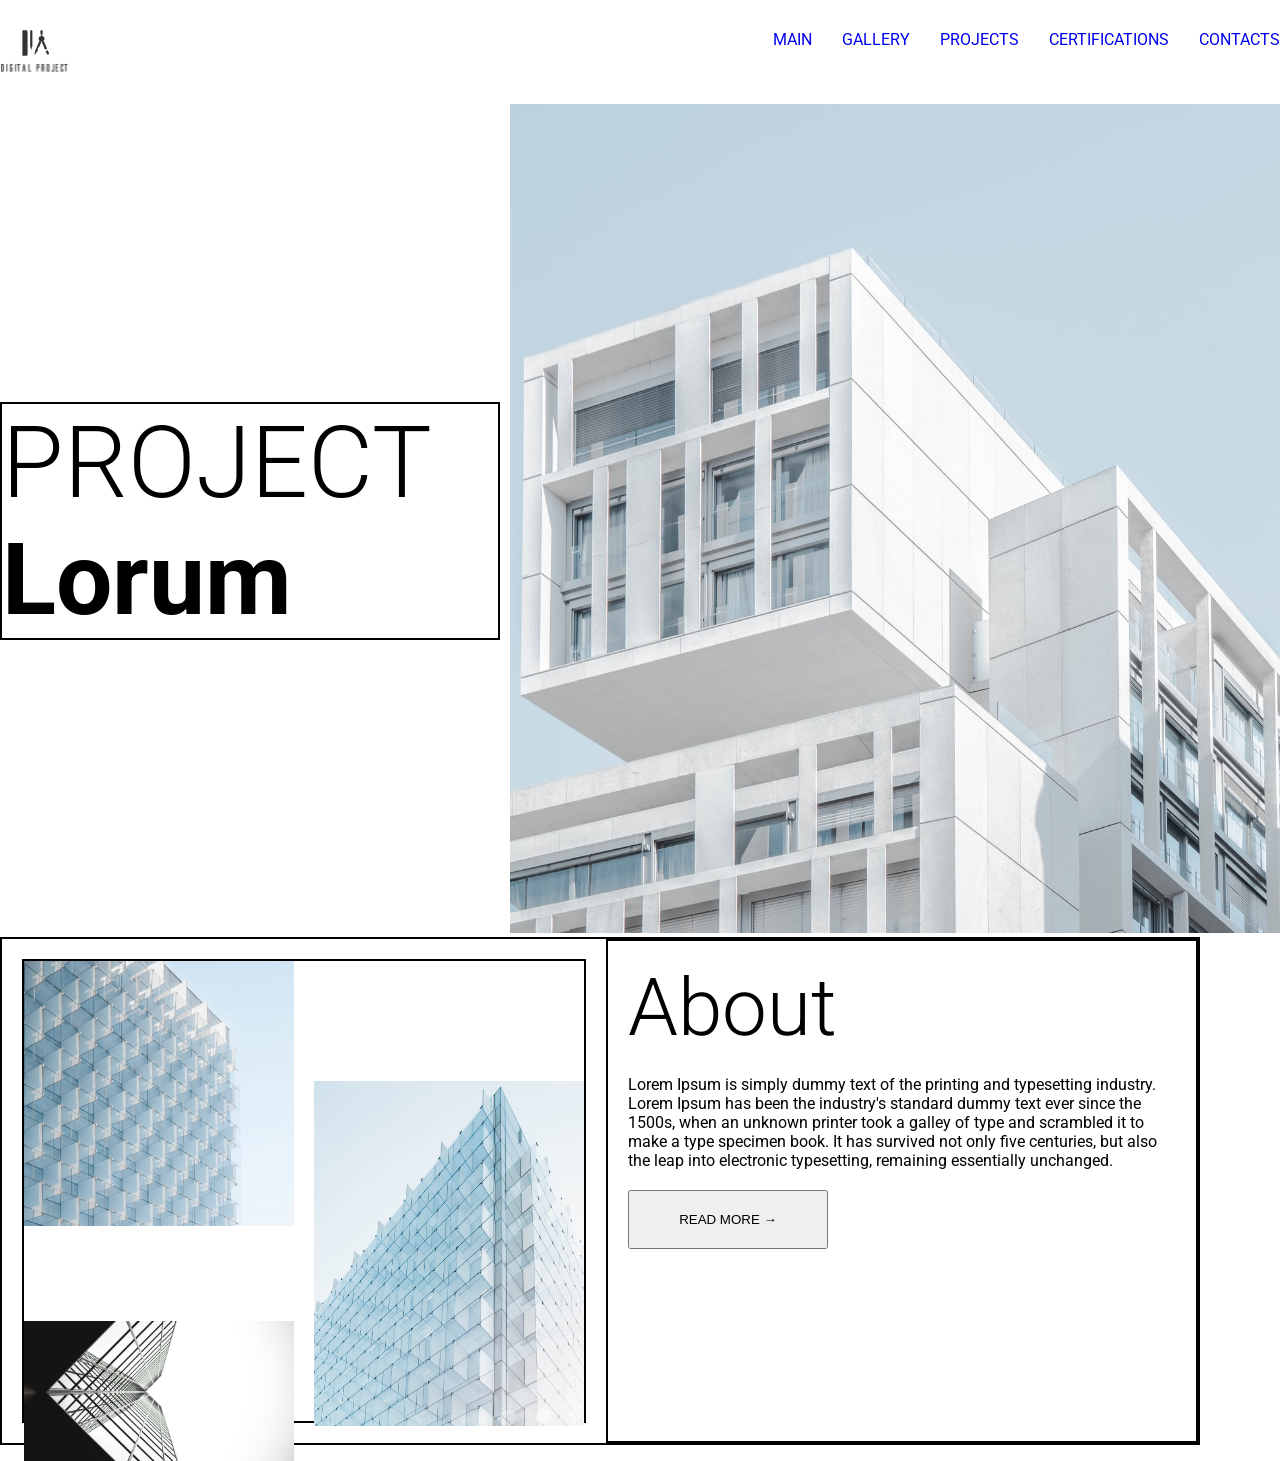
==== Site/index.html @ 3792fe7c "Add files via upload" ====
<!DOCTYPE html>
<html lang="pt-br">
<head>
    <meta charset="UTF-8">
    <meta name="viewport" content="width=device-width, initial-scale=1.0">
    <title>Project_Lorum</title>
    <link rel="stylesheet" href="src/style/style.css">
</head>
<body>
    <header>
        <img src="src/assets/images/logo.svg" alt="logo">
        <nav>
            <ul>
                <li><a href="#">MAIN</a></li>
                <li><a href="#">GALLERY</a></li>
                <li><a href="#">PROJECTS</a></li>
                <li><a href="#">CERTIFICATIONS</a></li>
                <li><a href="#">CONTACTS</a></li>
            </ul>
        </nav>
    </header>

    <section id="main">
        <div class="container one">
            <div>
                <h1>PROJECT <strong>Lorum</strong></h1>
            </div>
            <div>
                <img src="src/assets/images/foto1.svg" alt="foto1">
            </div>
        </div>
        <div class="container two">
            <div class="imges-grid">
                <img src="src/assets/images/foto2.svg" alt="foto2" class="img1">
                <img src="src/assets/images/foto3.svg" alt="foto3" class="img2">
                <img src="src/assets/images/foto4.svg" alt="foto4" class="img3">                   
            </div>
                <div class="text-about">
                    <h1>About</h1>
                    <p>Lorem Ipsum is simply dummy text of the printing and typesetting industry. Lorem Ipsum has been the industry's standard dummy text ever since the 1500s, when an unknown printer took a galley of type and scrambled it to make a type specimen book. It has survived not only five centuries, but also the leap into electronic typesetting, remaining essentially unchanged.</p>
                    <button>READ MORE &rarr;</button>
                </div>
        
        </div>
    </section>
</body>
</html>
---- Site/src/style/style.css ----
@import url('header.css');
@import url('global.css');
@import url('main.css');
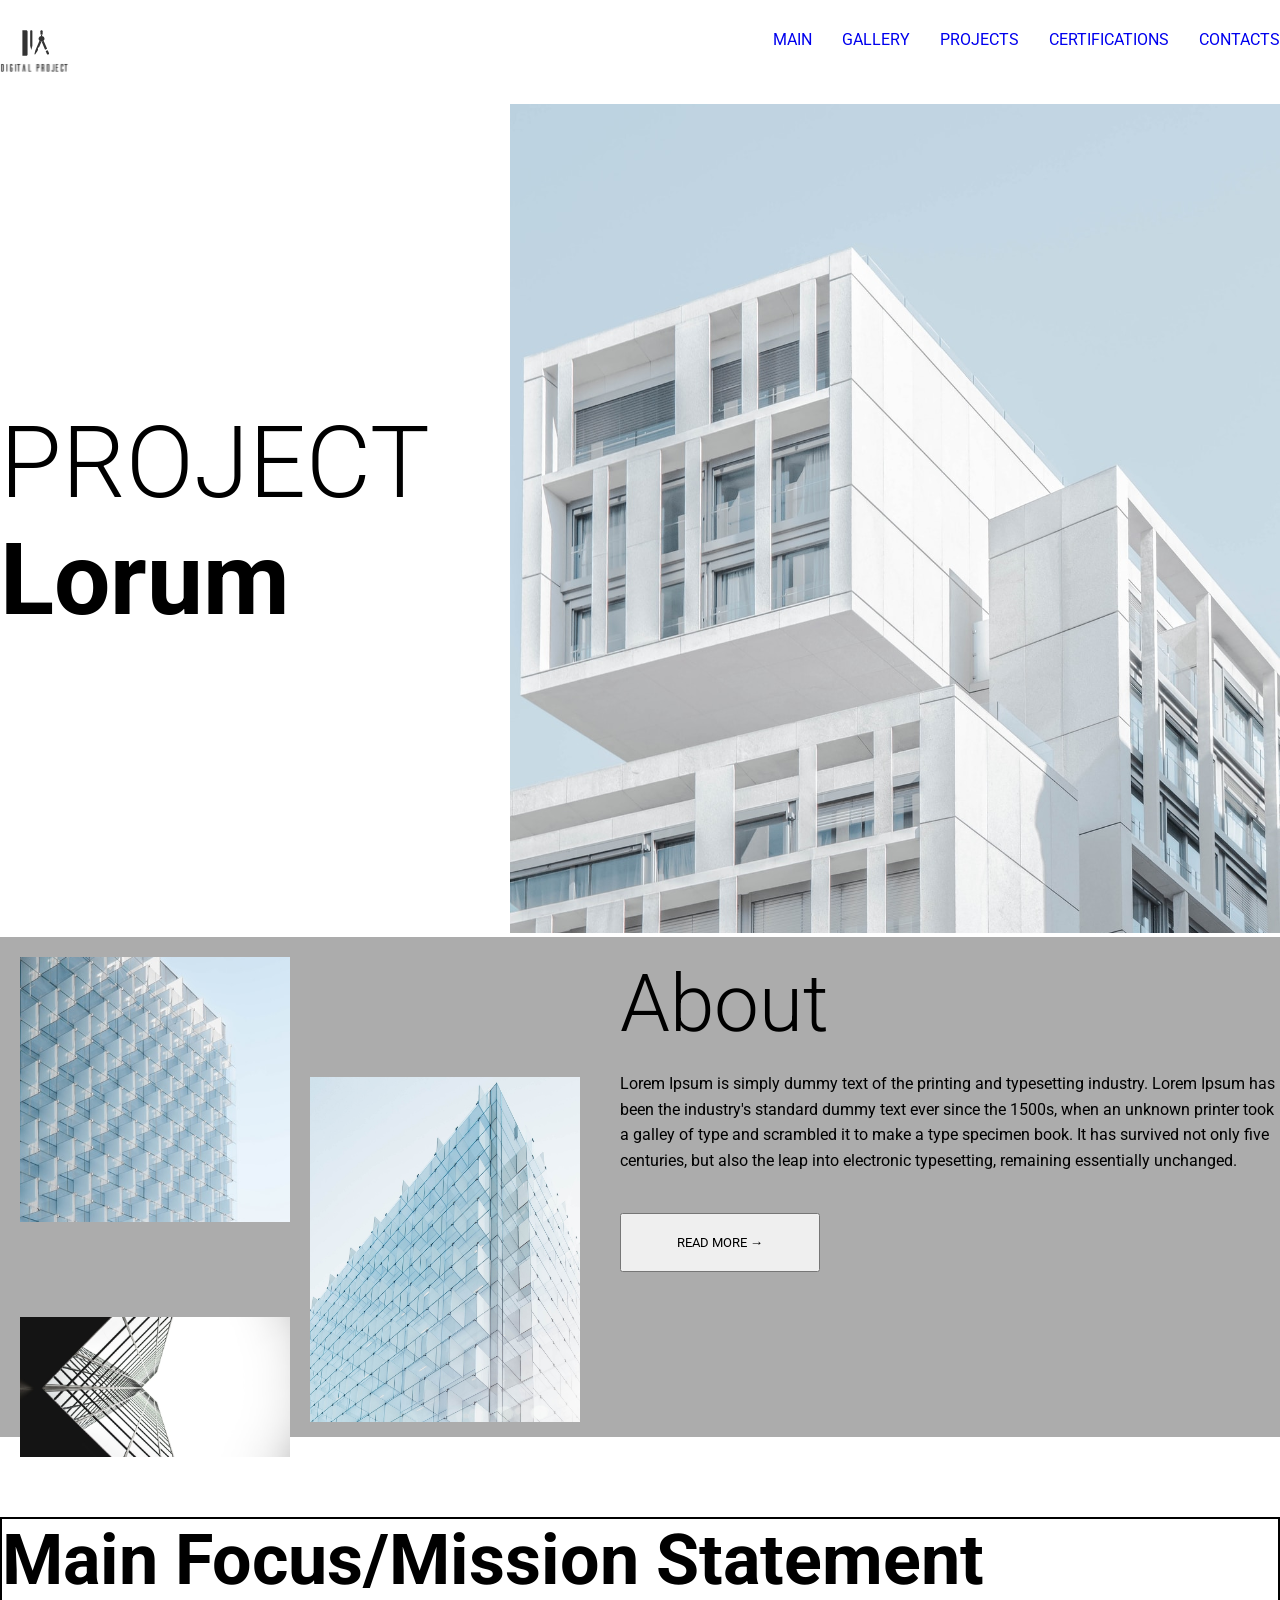
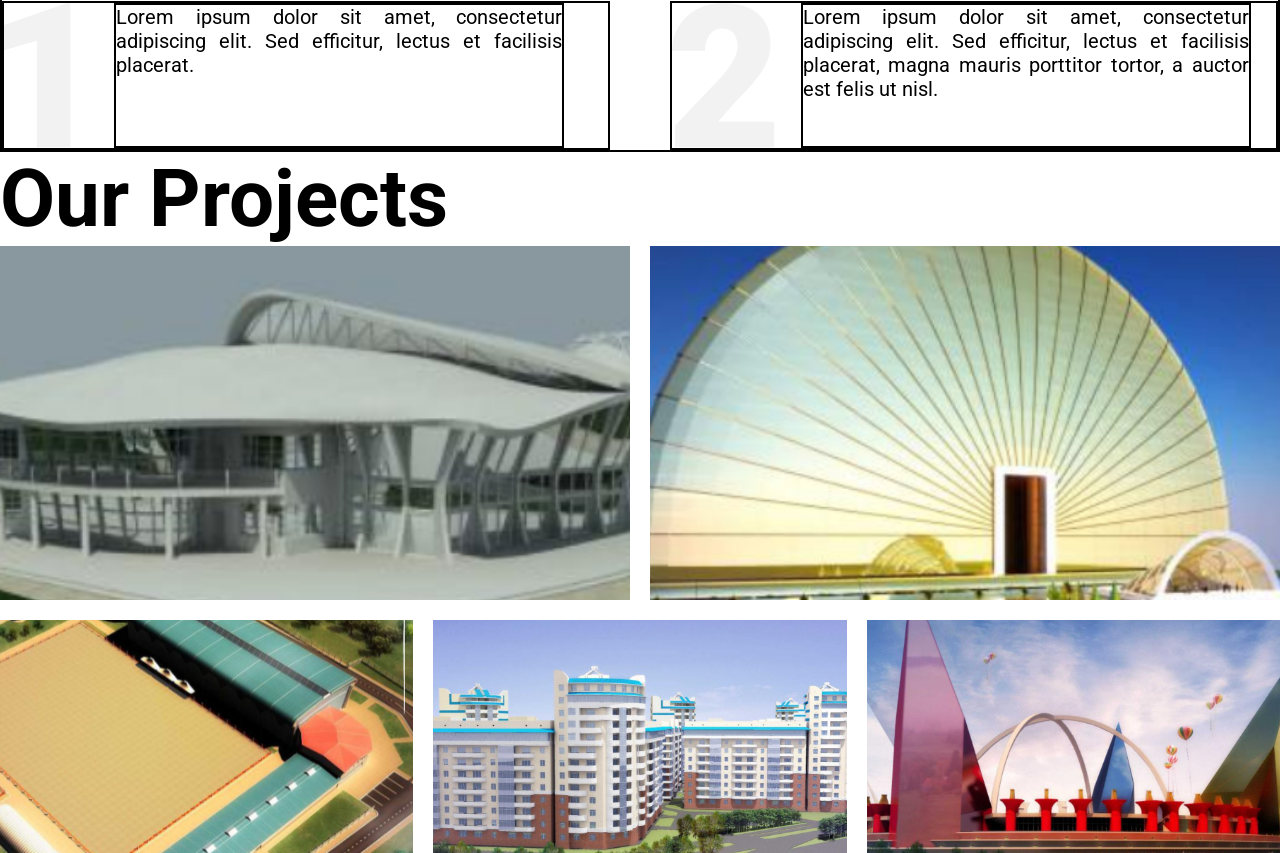
==== commit 1d24c017: "Add files via upload" ====
--- a/Site/index.html
+++ b/Site/index.html
@@ -42,6 +42,30 @@
                 </div>
         
         </div>
+        <div class="container three">
+            <h2>Main Focus/Mission Statement</h2>
+            <div class="number-text">
+                <div class="number">
+                    <img src="src/assets/images/numero1.svg" alt="mumero1">
+                    <p>Lorem ipsum dolor sit amet, consectetur adipiscing elit. Sed efficitur, lectus et facilisis placerat.</p>
+                </div>
+                <div class="number">
+                    <img src="src/assets/images/numero2.svg" alt="numero2">
+                    <p>Lorem ipsum dolor sit amet, consectetur adipiscing elit. Sed efficitur, lectus et facilisis placerat, magna mauris porttitor tortor, a auctor est felis ut nisl.</p>
+                </div>
+            </div>
+        </div>
+    </section>
+
+    <section id="projetos">
+        <h1>Our Projects</h1>
+        <div class="grid-projetos">
+            <img src="src/assets/images/projetos/imagem1.svg" alt="img1" id="img1">
+            <img src="src/assets/images/projetos/imagem2.svg" alt="img2" id="img2">
+            <img src="src/assets/images/projetos/imagem3.svg" alt="img3" id="img3">
+            <img src="src/assets/images/projetos/imagem4.svg" alt="img4" id="img4">
+            <img src="src/assets/images/projetos/imagem5.svg" alt="img5" id="img5">
+        </div>
     </section>
 </body>
 </html>
--- a/Site/src/style/style.css
+++ b/Site/src/style/style.css
@@ -1,3 +1,4 @@
 @import url('header.css');
 @import url('global.css');
-@import url('main.css');+@import url('main.css');
+@import url('projetos.css');
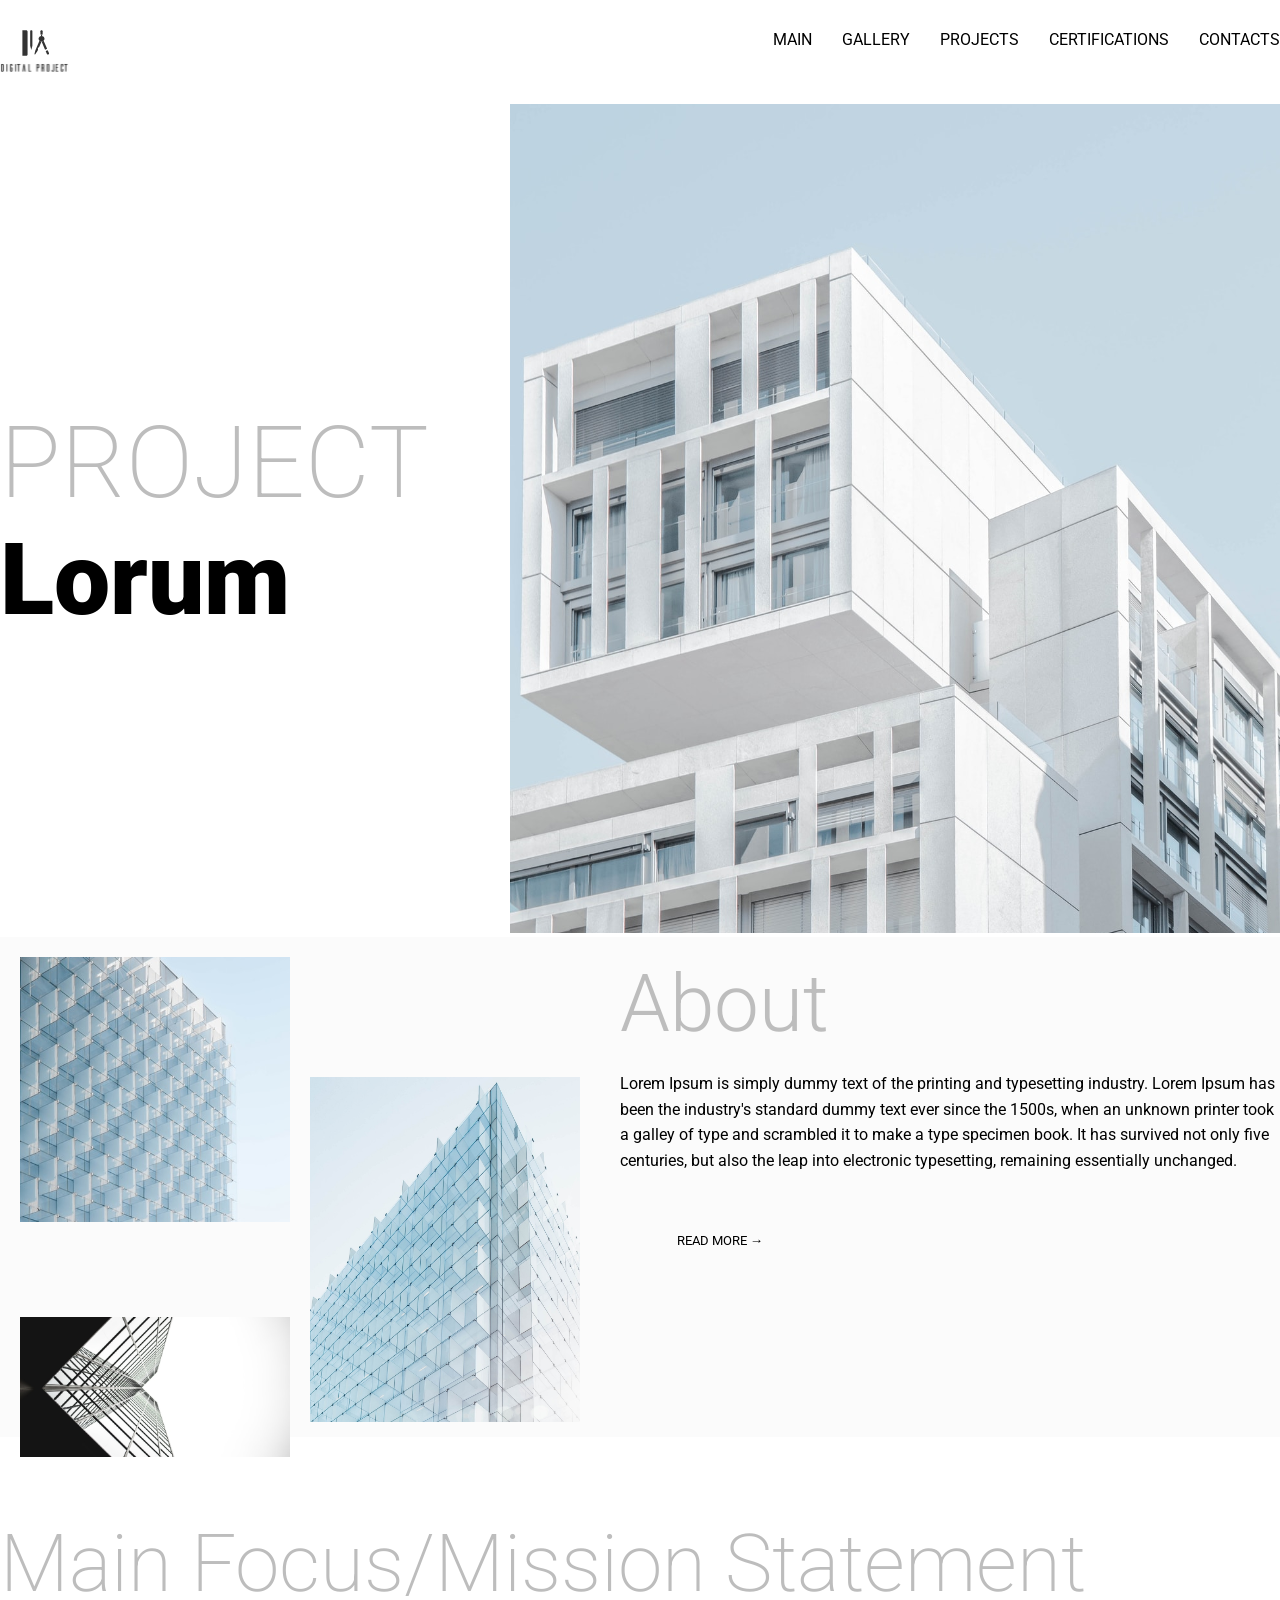
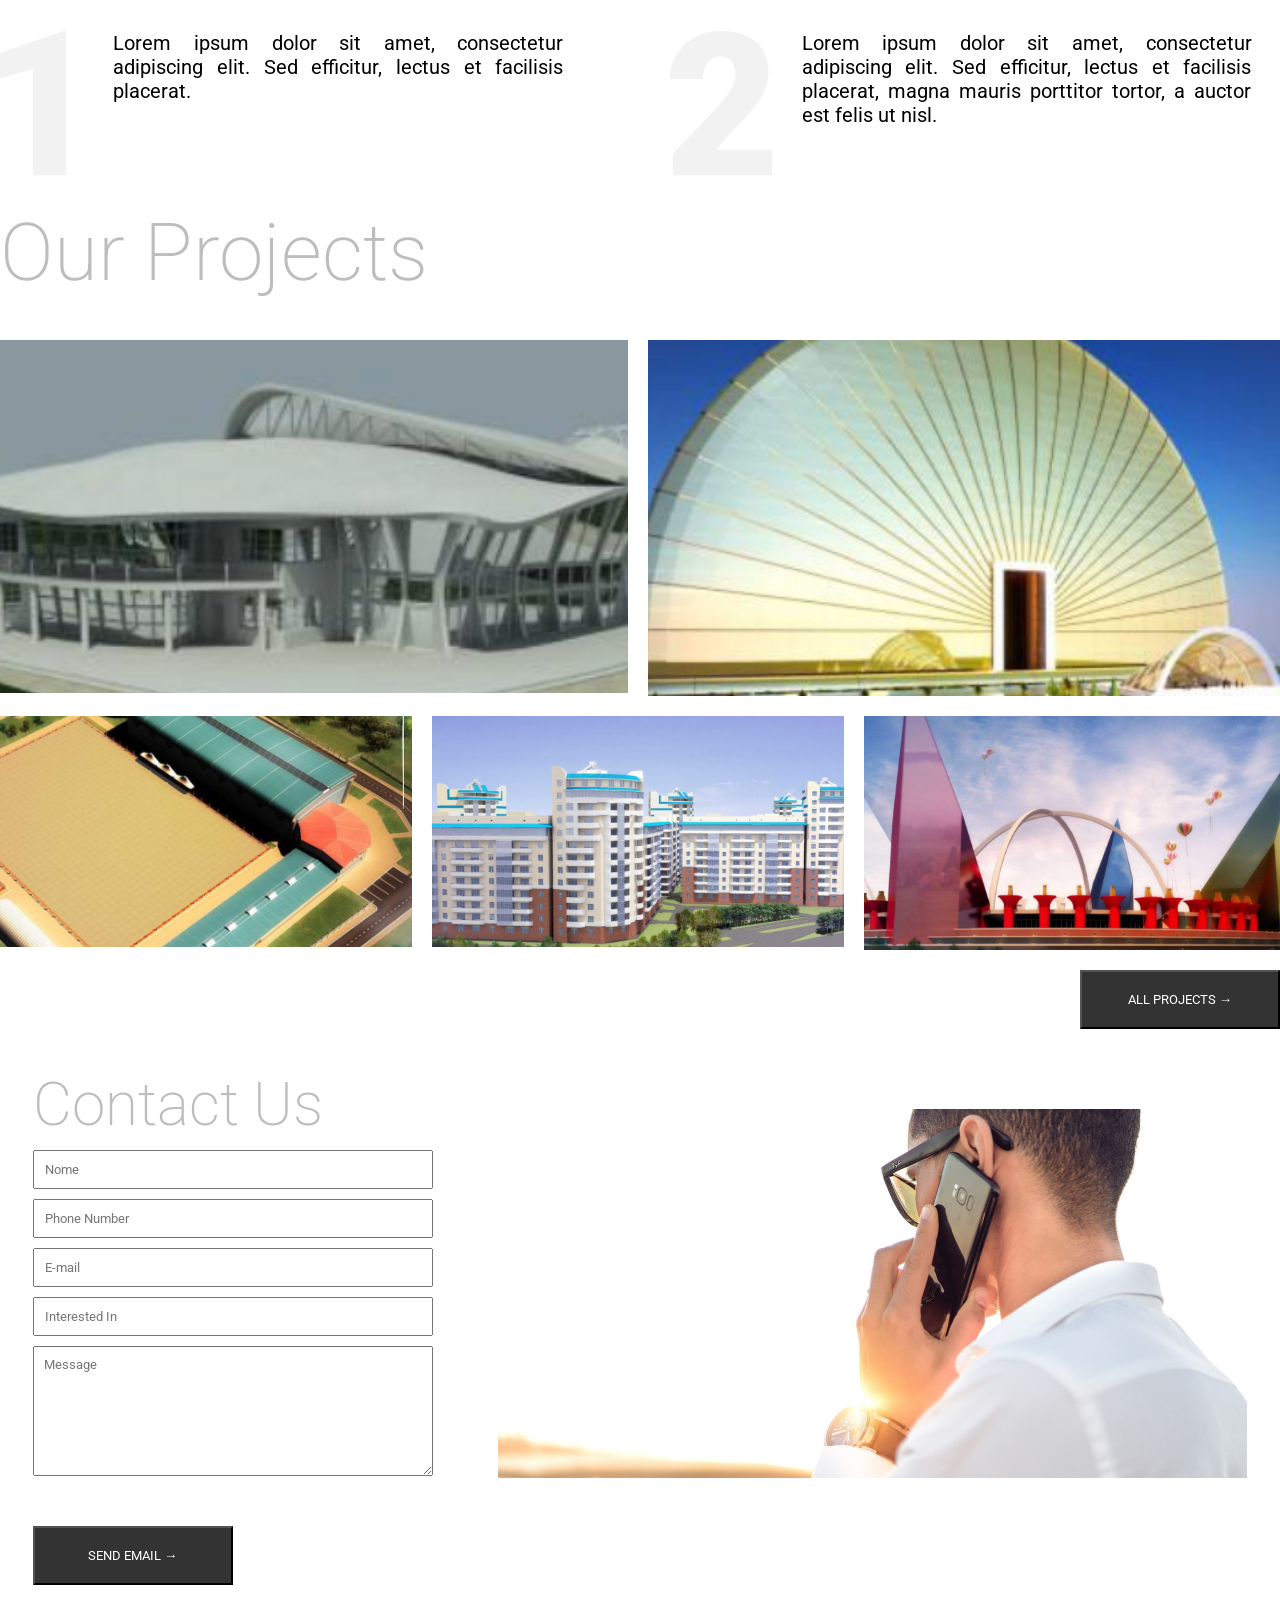
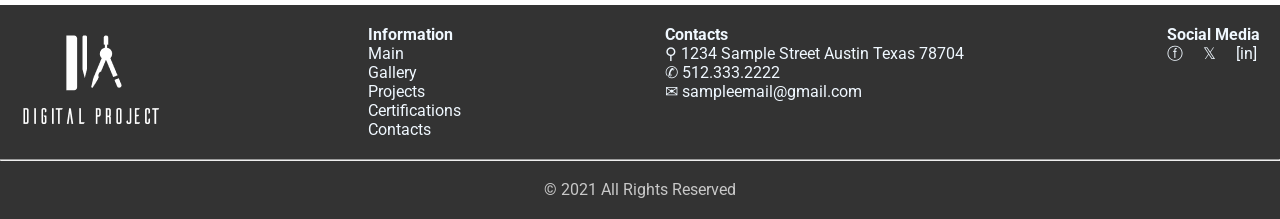
==== commit 40c398ff: "Add files via upload" ====
--- a/Site/index.html
+++ b/Site/index.html
@@ -35,13 +35,13 @@
                 <img src="src/assets/images/foto3.svg" alt="foto3" class="img2">
                 <img src="src/assets/images/foto4.svg" alt="foto4" class="img3">                   
             </div>
-                <div class="text-about">
-                    <h1>About</h1>
-                    <p>Lorem Ipsum is simply dummy text of the printing and typesetting industry. Lorem Ipsum has been the industry's standard dummy text ever since the 1500s, when an unknown printer took a galley of type and scrambled it to make a type specimen book. It has survived not only five centuries, but also the leap into electronic typesetting, remaining essentially unchanged.</p>
-                    <button>READ MORE &rarr;</button>
-                </div>
-        
+            <div class="text-about">
+                <h1>About</h1>
+                <p>Lorem Ipsum is simply dummy text of the printing and typesetting industry. Lorem Ipsum has been the industry's standard dummy text ever since the 1500s, when an unknown printer took a galley of type and scrambled it to make a type specimen book. It has survived not only five centuries, but also the leap into electronic typesetting, remaining essentially unchanged.</p>
+                <button>READ MORE &rarr;</button>
+            </div>
         </div>
+
         <div class="container three">
             <h2>Main Focus/Mission Statement</h2>
             <div class="number-text">
@@ -65,7 +65,54 @@
             <img src="src/assets/images/projetos/imagem3.svg" alt="img3" id="img3">
             <img src="src/assets/images/projetos/imagem4.svg" alt="img4" id="img4">
             <img src="src/assets/images/projetos/imagem5.svg" alt="img5" id="img5">
+            <button>ALL PROJECTS &rarr;</button>
         </div>
     </section>
+
+    <section id="contact">
+        <form action="#">
+            <h1>Contact Us</h1>
+            <input type="text" name="nome" id="nome" placeholder="Nome">
+            <input type="number" name="number " id="number" placeholder="Phone Number">
+            <input type="email" name="email" id="Email" placeholder="E-mail">
+            <input type="text" name="text" id="text" placeholder="Interested In">
+            <textarea name="textarea" id="textarea" placeholder="Message"></textarea>
+            <button>SEND EMAIL &rarr;</button>
+        </form>
+        <div>
+            <img src="src/assets/images/Smartphone.svg" alt="Smartphone">
+        </div>
+    </section>
+
+    <footer>
+        <div class="text-info">
+            <img src="src/assets/images/logo_footer.svg" alt="logo-footer">
+            <div class="inf">
+                <p><strong>Information</strong></p>
+                <p>Main</p>
+                <p>Gallery</p>
+                <p>Projects</p>
+                <p>Certifications</p>
+                <p>Contacts</p>
+            </div>
+            <div class="cont">
+                <p><strong>Contacts</strong></p>
+                <p>⚲ 1234 Sample Street Austin Texas 78704</p>
+                <p>✆ 512.333.2222</p>
+                <p>✉ sampleemail@gmail.com</p>
+            </div>
+            <div class="social-media">
+            <p><strong>Social Media</strong></p>
+            <div class="logomarcas">
+                <p>ⓕ</p>
+                <p>𝕏</p>
+                <p>[in]</p>
+            </div>
+            </div>
+        </div>
+        <hr>
+        <br>
+        <span>&copy; 2021 All Rights Reserved</span>
+    </footer>
 </body>
 </html>
--- a/Site/src/style/style.css
+++ b/Site/src/style/style.css
@@ -1,4 +1,6 @@
 @import url('header.css');
 @import url('global.css');
 @import url('main.css');
-@import url('projetos.css');+@import url('projetos.css');
+@import url('contact.css');
+@import url('footer.css');
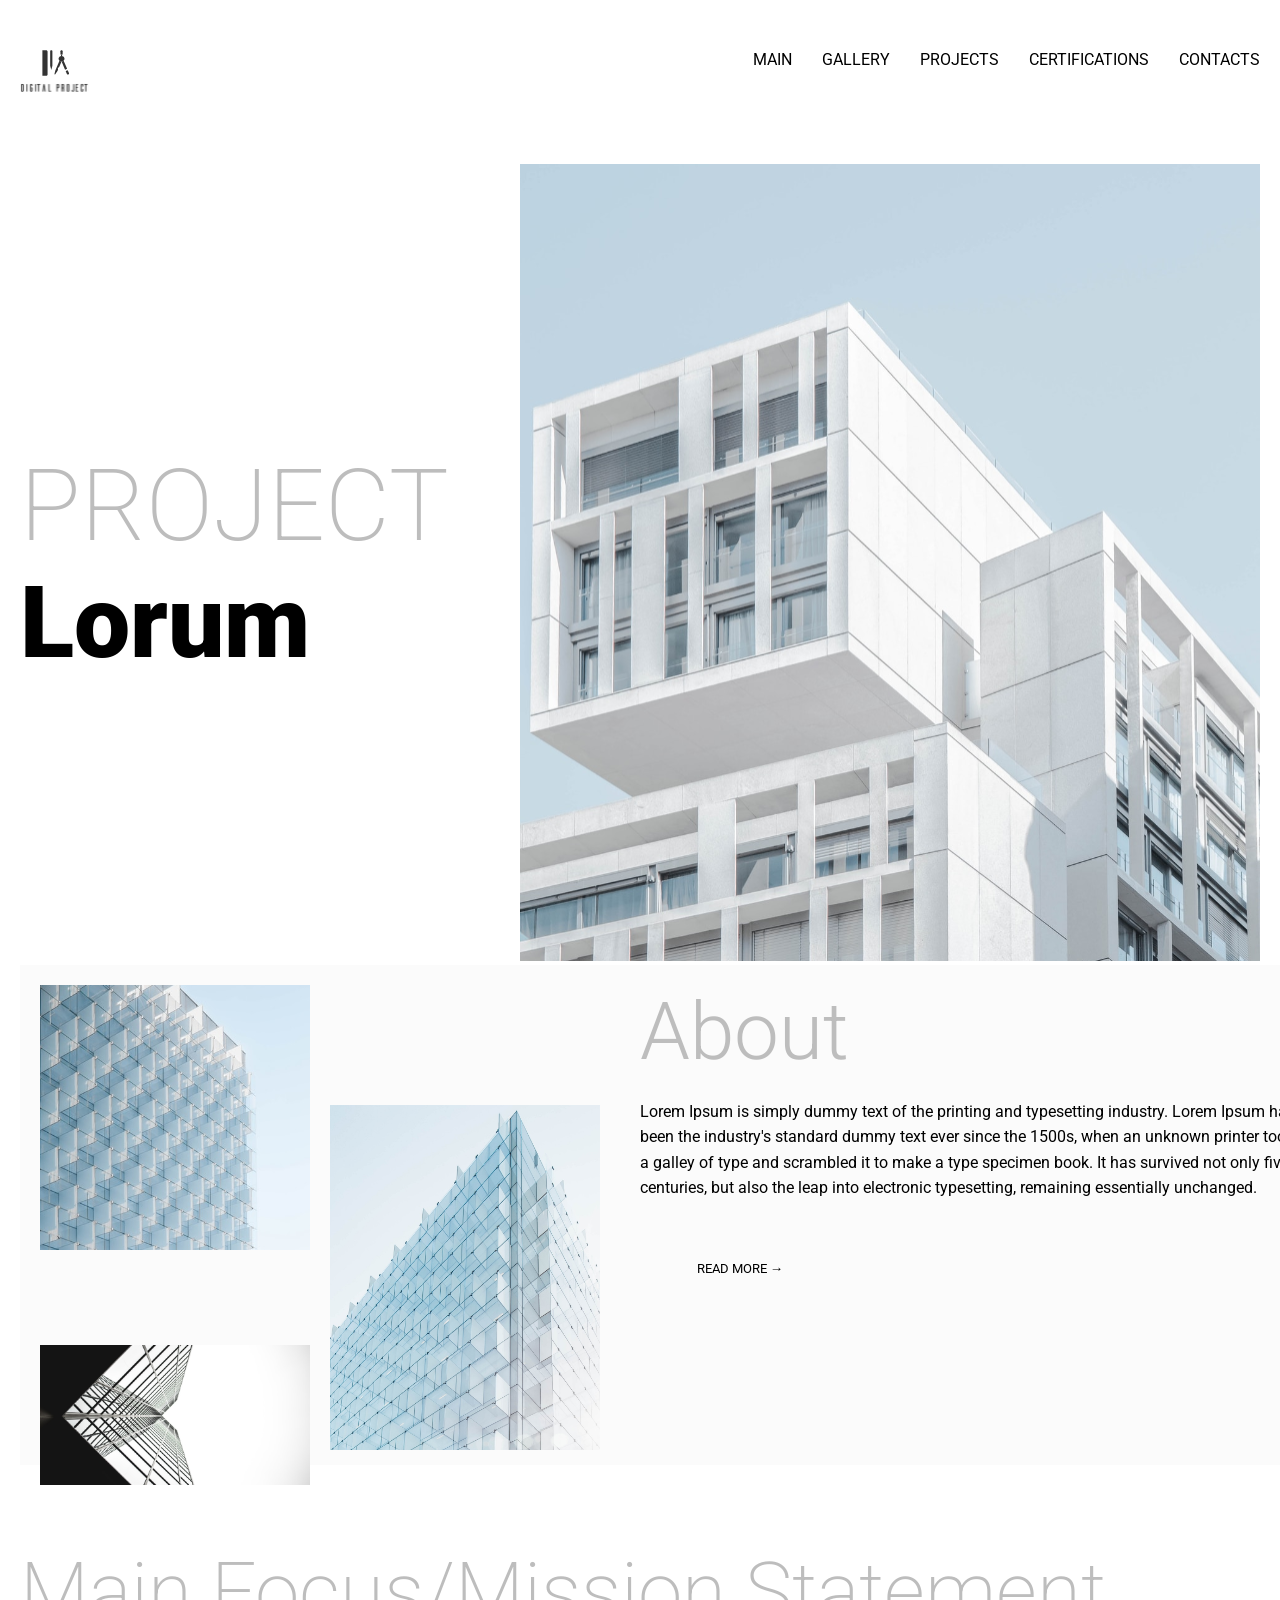
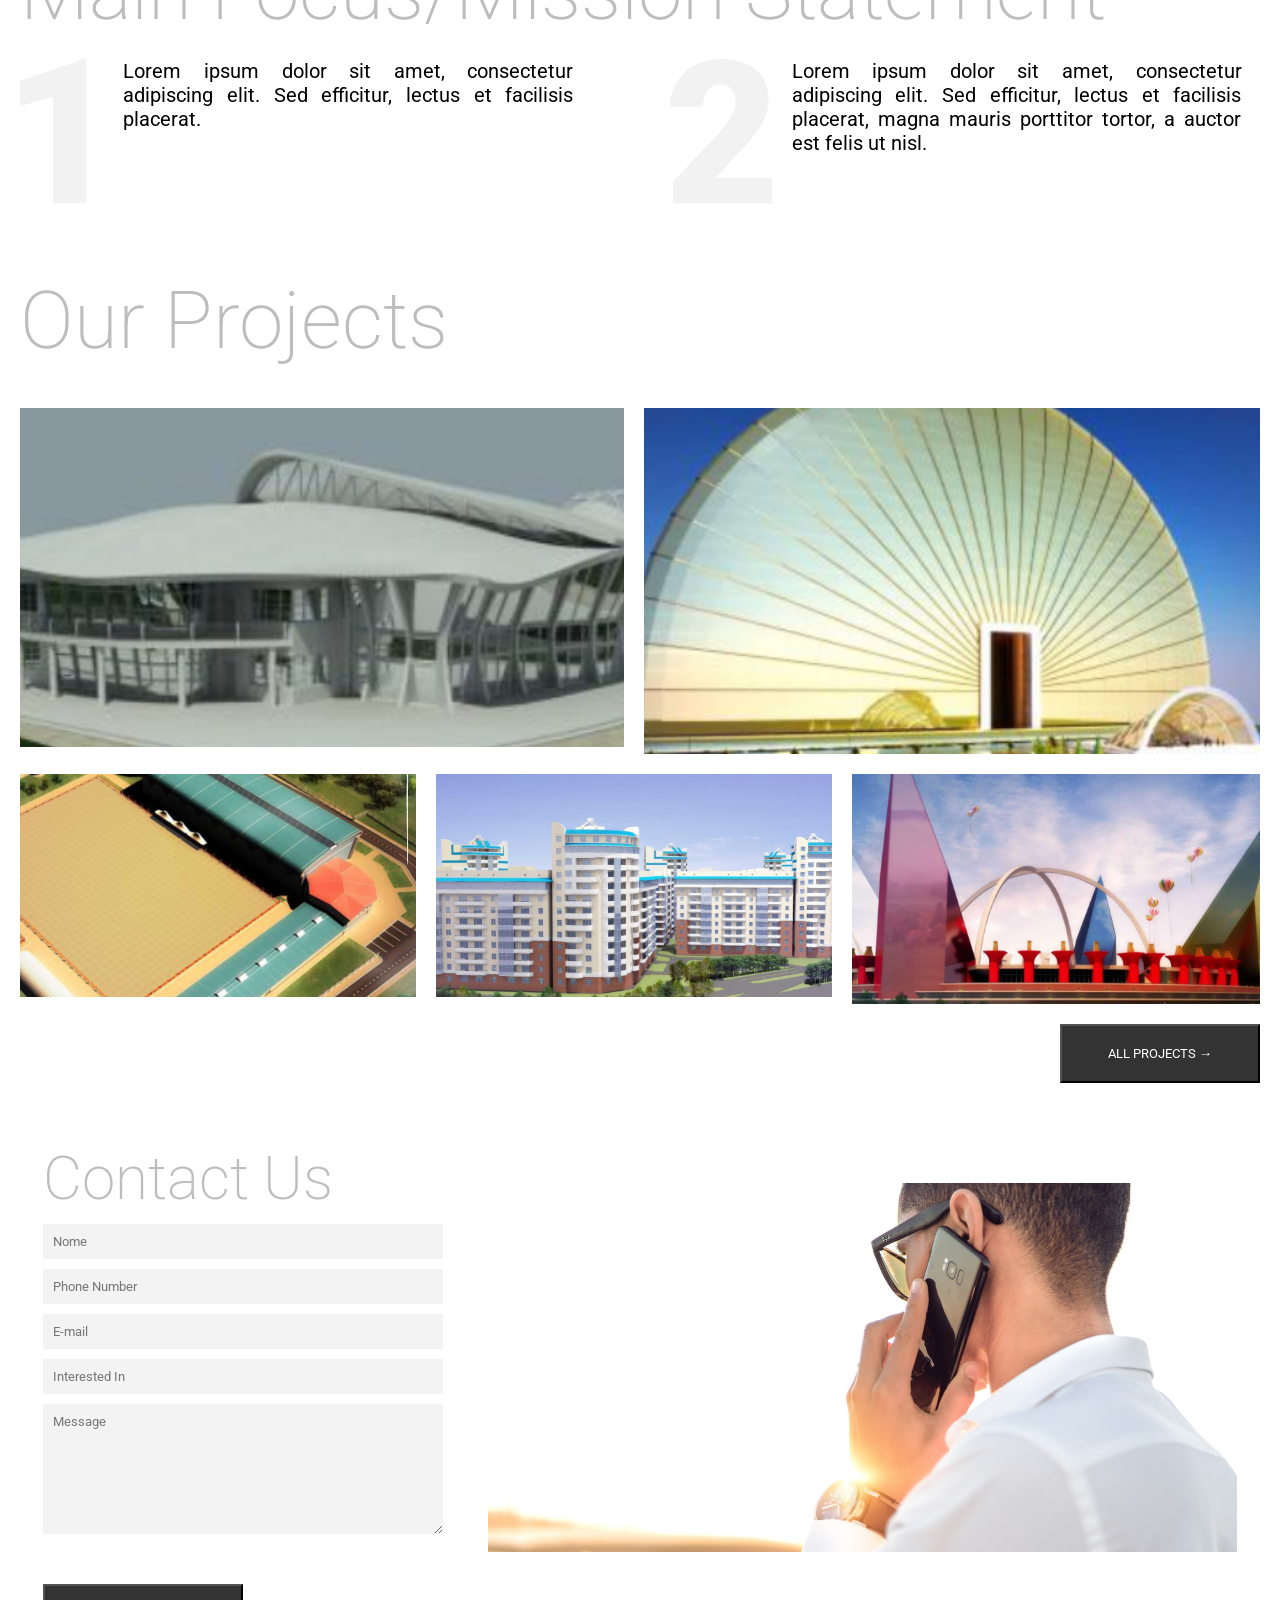
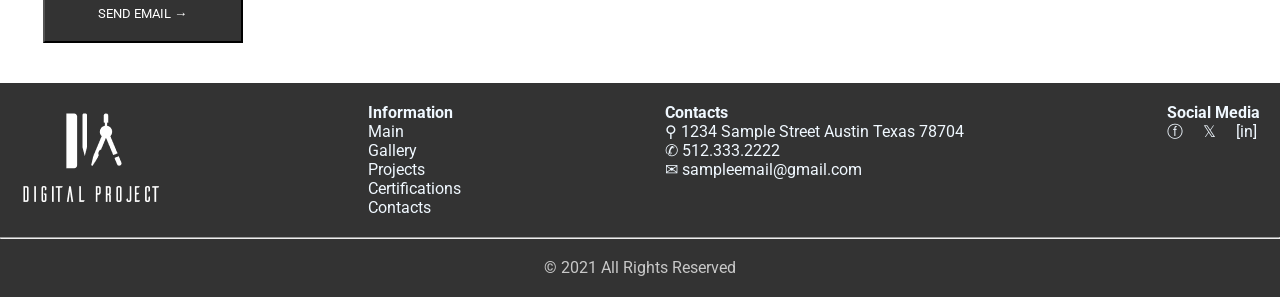
==== commit ea12b189: "Add files via upload" ====
--- a/Site/index.html
+++ b/Site/index.html
@@ -41,7 +41,6 @@
                 <button>READ MORE &rarr;</button>
             </div>
         </div>
-
         <div class="container three">
             <h2>Main Focus/Mission Statement</h2>
             <div class="number-text">
